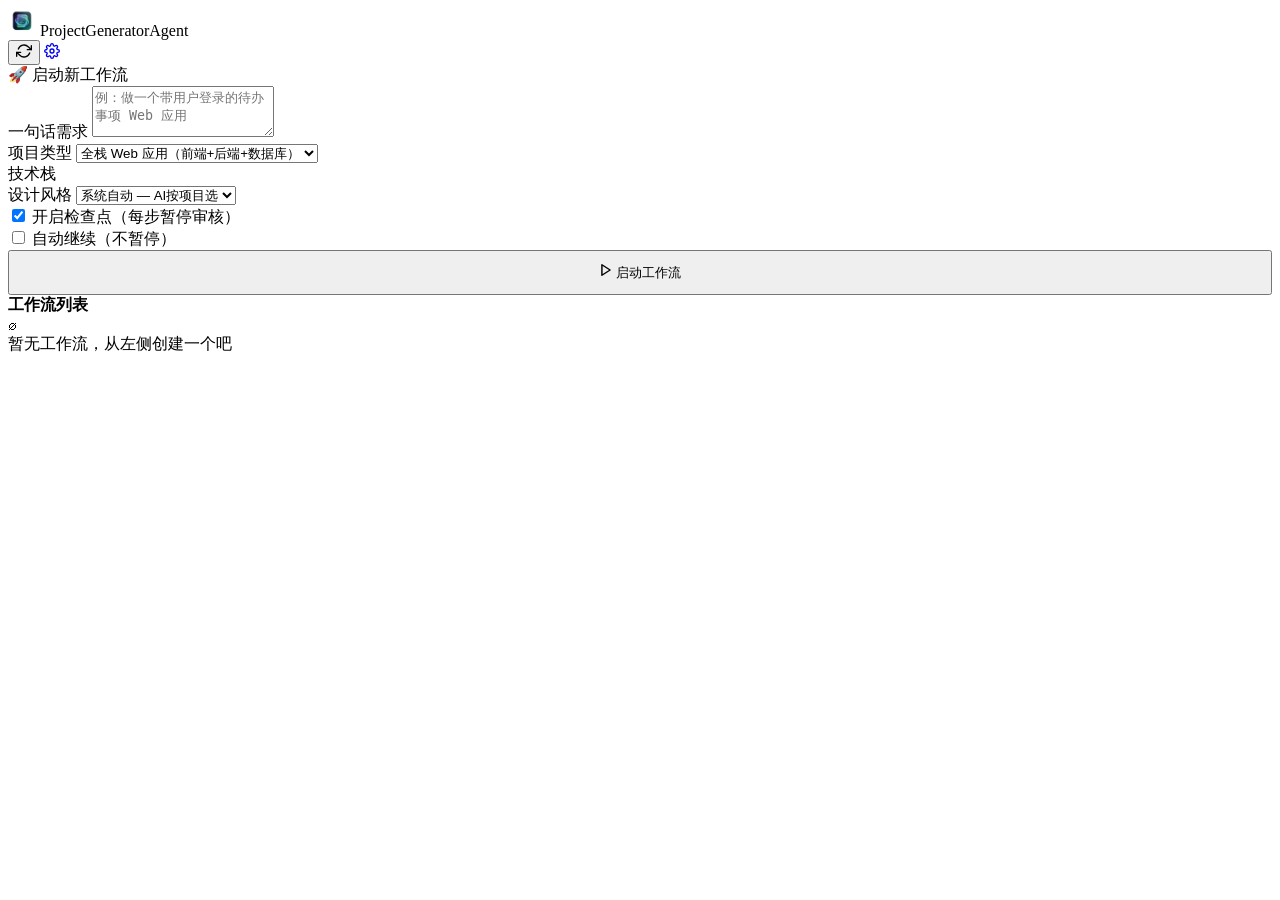
==== web/index.html @ aea73658 "Initial commit: Project Generator Agent 一句话生成项目的智能体系统，基于 LLM tool-calling 驱动的 SKILL 流水线。  核心模块: - ag" ====
<!DOCTYPE html>
<html lang="zh-CN">
<head>
  <meta charset="UTF-8">
  <meta name="viewport" content="width=device-width, initial-scale=1.0">
  <title>ProjectGeneratorAgent — 一句话生成项目</title>
  <link rel="icon" href="/icon.png" type="image/png">
  <link rel="stylesheet" href="/assets/css/main.css">
  <style>
    .tech-stack-group {
      display: none;
      padding: 12px;
      background: var(--bg);
      border-radius: var(--radius);
      margin-top: 8px;
    }
    .tech-stack-group.active { display: block; }
    .tech-stack-row {
      display: grid;
      grid-template-columns: 90px 1fr;
      gap: 10px;
      align-items: center;
      margin-bottom: 8px;
    }
    .tech-stack-row label {
      font-size: 12px;
      font-weight: 600;
      color: var(--fg-muted);
    }
    .tech-stack-row select {
      padding: 6px 10px;
      border: 1px solid var(--border-strong);
      border-radius: var(--radius-sm);
      background: var(--bg-elevated);
      font-size: 13px;
    }
    .chip-group {
      display: flex;
      flex-wrap: wrap;
      gap: 6px;
    }
    .chip {
      padding: 5px 12px;
      border-radius: 999px;
      border: 1px solid var(--border-strong);
      background: var(--bg-elevated);
      font-size: 12px;
      cursor: pointer;
      transition: all 0.15s;
      user-select: none;
    }
    .chip:hover { border-color: var(--primary); }
    .chip.active {
      background: var(--primary-light);
      border-color: var(--primary);
      color: var(--primary);
      font-weight: 600;
    }
    .design-style-desc { display: none; }
    .design-style-desc.active { display: block; }
  </style>
</head>
<body>
  <!-- 顶部导航 -->
  <nav class="navbar">
    <div class="navbar-brand">
      <img src="/icon.png" alt="PGA" style="width: 28px; height: 28px; border-radius: 6px;">
      <span>ProjectGeneratorAgent</span>
    </div>
    <div class="navbar-actions">
      <button class="btn btn-ghost btn-icon" id="refresh-btn" title="刷新">
        <svg width="16" height="16" viewBox="0 0 24 24" fill="none" stroke="currentColor" stroke-width="2" stroke-linecap="round" stroke-linejoin="round"><polyline points="23 4 23 10 17 10"></polyline><polyline points="1 20 1 14 7 14"></polyline><path d="M3.51 9a9 9 0 0 1 14.85-3.36L23 10M1 14l4.64 4.36A9 9 0 0 0 20.49 15"></path></svg>
      </button>
      <a href="/settings.html" class="btn btn-ghost btn-icon" title="设置">
        <svg width="16" height="16" viewBox="0 0 24 24" fill="none" stroke="currentColor" stroke-width="2" stroke-linecap="round" stroke-linejoin="round"><circle cx="12" cy="12" r="3"></circle><path d="M19.4 15a1.65 1.65 0 0 0 .33 1.82l.06.06a2 2 0 0 1 0 2.83 2 2 0 0 1-2.83 0l-.06-.06a1.65 1.65 0 0 0-1.82-.33 1.65 1.65 0 0 0-1 1.51V21a2 2 0 0 1-2 2 2 2 0 0 1-2-2v-.09A1.65 1.65 0 0 0 9 19.4a1.65 1.65 0 0 0-1.82.33l-.06.06a2 2 0 0 1-2.83 0 2 2 0 0 1 0-2.83l.06-.06a1.65 1.65 0 0 0 .33-1.82 1.65 1.65 0 0 0-1.51-1H3a2 2 0 0 1-2-2 2 2 0 0 1 2-2h.09A1.65 1.65 0 0 0 4.6 9a1.65 1.65 0 0 0-.33-1.82l-.06-.06a2 2 0 0 1 0-2.83 2 2 0 0 1 2.83 0l.06.06a1.65 1.65 0 0 0 1.82.33H9a1.65 1.65 0 0 0 1-1.51V3a2 2 0 0 1 2-2 2 2 0 0 1 2 2v.09a1.65 1.65 0 0 0 1 1.51 1.65 1.65 0 0 0 1.82-.33l.06-.06a2 2 0 0 1 2.83 0 2 2 0 0 1 0 2.83l-.06.06a1.65 1.65 0 0 0-.33 1.82V9a1.65 1.65 0 0 0 1.51 1H21a2 2 0 0 1 2 2 2 2 0 0 1-2 2h-.09a1.65 1.65 0 0 0-1.51 1z"></path></svg>
      </a>
    </div>
  </nav>

  <div class="page-container">
    <div class="home-layout">
      <!-- 左侧：创建工作流 -->
      <div class="card">
        <div class="card-header">
          <span>🚀 启动新工作流</span>
        </div>
        <div class="card-body">
          <div class="form-group">
            <label class="form-label">一句话需求</label>
            <textarea class="form-textarea" id="req-title" rows="3"
              placeholder="例：做一个带用户登录的待办事项 Web 应用"></textarea>
          </div>

          <div class="form-group">
            <label class="form-label">项目类型</label>
            <select class="form-select" id="req-project-type">
              <option value="fullstack">全栈 Web 应用（前端+后端+数据库）</option>
              <option value="frontend_only">纯前端页面（静态站/交互页面）</option>
              <option value="cli">命令行工具（CLI 程序）</option>
              <option value="script">Python 脚本（自动化/小工具）</option>
            </select>
          </div>

          <!-- 基于项目类型的细分选项 -->
          <div class="form-group">
            <label class="form-label">技术栈</label>

            <!-- fullstack -->
            <div class="tech-stack-group" id="ts-fullstack">
              <div class="tech-stack-row">
                <label>前端框架</label>
                <div class="chip-group" data-name="frontend_framework">
                  <span class="chip active" data-val="React">React</span>
                  <span class="chip" data-val="Vue">Vue</span>
                  <span class="chip" data-val="纯HTML+JS">纯HTML+JS</span>
                </div>
              </div>
              <div class="tech-stack-row">
                <label>后端框架</label>
                <div class="chip-group" data-name="backend_framework">
                  <span class="chip active" data-val="FastAPI">FastAPI</span>
                  <span class="chip" data-val="Flask">Flask</span>
                  <span class="chip" data-val="Node-Express">Node-Express</span>
                </div>
              </div>
              <div class="tech-stack-row">
                <label>数据库</label>
                <div class="chip-group" data-name="database">
                  <span class="chip active" data-val="SQLite">SQLite</span>
                  <span class="chip" data-val="MySQL">MySQL</span>
                </div>
              </div>
            </div>

            <!-- frontend_only -->
            <div class="tech-stack-group" id="ts-frontend_only">
              <div class="tech-stack-row">
                <label>前端框架</label>
                <div class="chip-group" data-name="frontend_framework">
                  <span class="chip active" data-val="React">React</span>
                  <span class="chip" data-val="Vue">Vue</span>
                  <span class="chip" data-val="纯HTML+JS">纯HTML+JS</span>
                </div>
              </div>
            </div>

            <!-- cli -->
            <div class="tech-stack-group" id="ts-cli">
              <div class="tech-stack-row">
                <label>编程语言</label>
                <div class="chip-group" data-name="language">
                  <span class="chip active" data-val="Python">Python</span>
                  <span class="chip" data-val="Node">Node</span>
                </div>
              </div>
            </div>

            <!-- script -->
            <div class="tech-stack-group" id="ts-script">
              <div class="tech-stack-row">
                <label>编程语言</label>
                <div class="chip-group" data-name="language">
                  <span class="chip active" data-val="Python">Python</span>
                  <span class="chip" data-val="Node">Node</span>
                </div>
              </div>
            </div>
          </div>

          <div class="form-group">
            <label class="form-label">设计风格</label>
            <select class="form-select" id="req-design-style">
              <option value="auto">系统自动 — AI按项目选</option>
              <option value="minimal">极简专业 — 工具/SaaS</option>
              <option value="tech">科技感 — 深色/开发者</option>
              <option value="colorful">活泼多彩 — 消费级</option>
              <option value="elegant">优雅留白 — 展示/高端</option>
              <option value="retro">复古 — 怀旧/个性</option>
              <option value="custom">自定义 — 文字描述</option>
            </select>
            <textarea class="form-textarea design-style-desc" id="req-design-style-desc" rows="2"
              style="margin-top: 8px;"
              placeholder="描述你想要的设计风格，如：蓝白配色、卡片式布局、圆角元素"></textarea>
          </div>

          <div class="form-group">
            <label class="form-checkbox">
              <input type="checkbox" id="req-checkpoint" checked>
              <span>开启检查点（每步暂停审核）</span>
            </label>
          </div>

          <div class="form-group">
            <label class="form-checkbox">
              <input type="checkbox" id="req-auto">
              <span>自动继续（不暂停）</span>
            </label>
          </div>

          <button class="btn btn-primary" id="start-btn" style="width: 100%; justify-content: center; padding: 11px;">
            <svg width="14" height="14" viewBox="0 0 24 24" fill="none" stroke="currentColor" stroke-width="2.5" stroke-linecap="round" stroke-linejoin="round"><polygon points="5 3 19 12 5 21 5 3"></polygon></svg>
            启动工作流
          </button>
        </div>
      </div>

      <!-- 右侧：工作流列表 -->
      <div>
        <div class="flex items-center justify-between mb-2">
          <h2 style="margin: 0; font-size: 16px;">工作流列表</h2>
          <span class="text-sm text-muted" id="workflow-count"></span>
        </div>
        <div class="workflow-list" id="workflow-list">
          <div class="empty-state">
            <div class="empty-state-icon">∅</div>
            <div class="empty-state-text">暂无工作流，从左侧创建一个吧</div>
          </div>
        </div>
      </div>
    </div>
  </div>

  <script src="/assets/js/api.js"></script>
  <script src="/assets/js/app.js"></script>
</body>
</html>
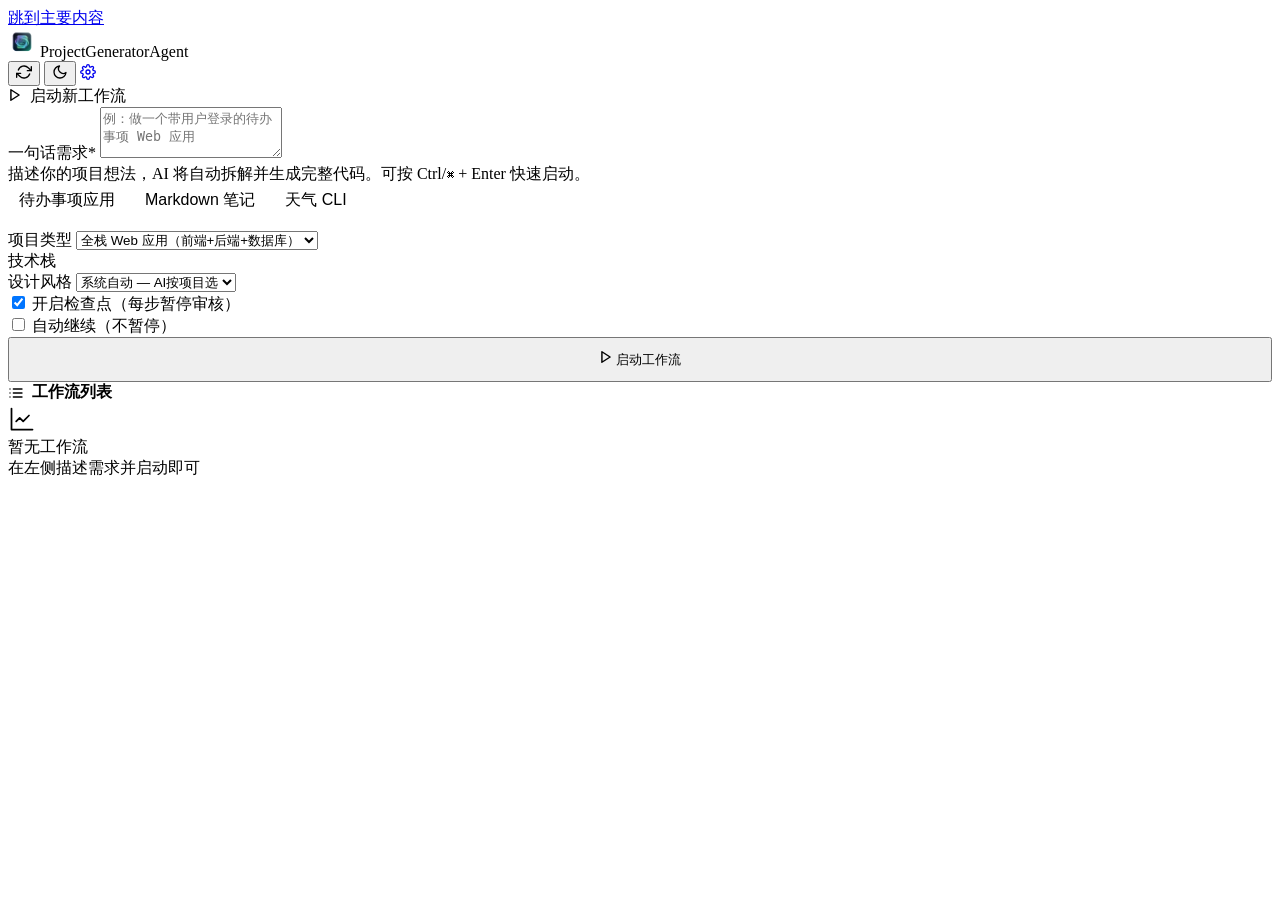
==== commit 37b08495: "重构前端 UI 与技能系统，新增多 agent 调度，清理测试与冗余文件 - 前端：依据 ui-ux-pro-max 方法论重构设计系统（语义令牌/暗色模式/无障碍/SVG 图标），优化工作流时间轴布" ====
--- a/web/index.html
+++ b/web/index.html
@@ -1,16 +1,26 @@
 <!DOCTYPE html>
-<html lang="zh-CN">
+<html lang="zh-CN" data-theme="light">
 <head>
   <meta charset="UTF-8">
   <meta name="viewport" content="width=device-width, initial-scale=1.0">
   <title>ProjectGeneratorAgent — 一句话生成项目</title>
   <link rel="icon" href="/icon.png" type="image/png">
-  <link rel="stylesheet" href="/assets/css/main.css">
+  <link rel="stylesheet" href="/assets/css/main.css?v=7">
+  <!-- 防 FOUC：在样式加载前应用已存主题 -->
+  <script>
+    (function () {
+      try {
+        var t = localStorage.getItem('pga_theme');
+        if (!t && window.matchMedia) t = window.matchMedia('(prefers-color-scheme: dark)').matches ? 'dark' : 'light';
+        document.documentElement.setAttribute('data-theme', t || 'light');
+      } catch (e) {}
+    })();
+  </script>
   <style>
     .tech-stack-group {
       display: none;
-      padding: 12px;
-      background: var(--bg);
+      padding: var(--space-3);
+      background: var(--bg-subtle);
       border-radius: var(--radius);
       margin-top: 8px;
     }
@@ -23,16 +33,9 @@
       margin-bottom: 8px;
     }
     .tech-stack-row label {
-      font-size: 12px;
+      font-size: var(--text-sm);
       font-weight: 600;
       color: var(--fg-muted);
-    }
-    .tech-stack-row select {
-      padding: 6px 10px;
-      border: 1px solid var(--border-strong);
-      border-radius: var(--radius-sm);
-      background: var(--bg-elevated);
-      font-size: 13px;
     }
     .chip-group {
       display: flex;
@@ -40,16 +43,23 @@
       gap: 6px;
     }
     .chip {
-      padding: 5px 12px;
+      padding: 7px 14px;          /* 接近 44px 触控目标 */
+      min-height: 32px;
       border-radius: 999px;
       border: 1px solid var(--border-strong);
       background: var(--bg-elevated);
-      font-size: 12px;
+      font-size: var(--text-sm);
       cursor: pointer;
-      transition: all 0.15s;
+      transition: background var(--duration) var(--ease-standard),
+                  border-color var(--duration) var(--ease-standard),
+                  color var(--duration) var(--ease-standard);
       user-select: none;
-    }
-    .chip:hover { border-color: var(--primary); }
+      display: inline-flex;
+      align-items: center;
+      -webkit-tap-highlight-color: transparent;
+    }
+    .chip:hover { border-color: var(--primary); color: var(--primary); }
+    .chip:focus-visible { box-shadow: var(--focus-ring); }
     .chip.active {
       background: var(--primary-light);
       border-color: var(--primary);
@@ -58,41 +68,71 @@
     }
     .design-style-desc { display: none; }
     .design-style-desc.active { display: block; }
+    .quick-actions { display: flex; gap: 8px; flex-wrap: wrap; margin-bottom: 14px; }
+    .quick-chip {
+      font-size: var(--text-xs);
+      padding: 5px 11px;
+      border-radius: 999px;
+      border: 1px dashed var(--border-strong);
+      background: transparent;
+      color: var(--fg-muted);
+      cursor: pointer;
+      transition: all var(--duration) var(--ease-standard);
+    }
+    .quick-chip:hover { border-color: var(--primary); color: var(--primary); border-style: solid; }
   </style>
 </head>
 <body>
+  <a href="#main-content" class="sr-only">跳到主要内容</a>
   <!-- 顶部导航 -->
-  <nav class="navbar">
+  <nav class="navbar" role="navigation" aria-label="主导航">
     <div class="navbar-brand">
-      <img src="/icon.png" alt="PGA" style="width: 28px; height: 28px; border-radius: 6px;">
+      <img src="/icon.png" alt="PGA Logo" style="width: 28px; height: 28px; border-radius: 6px;">
       <span>ProjectGeneratorAgent</span>
     </div>
     <div class="navbar-actions">
-      <button class="btn btn-ghost btn-icon" id="refresh-btn" title="刷新">
-        <svg width="16" height="16" viewBox="0 0 24 24" fill="none" stroke="currentColor" stroke-width="2" stroke-linecap="round" stroke-linejoin="round"><polyline points="23 4 23 10 17 10"></polyline><polyline points="1 20 1 14 7 14"></polyline><path d="M3.51 9a9 9 0 0 1 14.85-3.36L23 10M1 14l4.64 4.36A9 9 0 0 0 20.49 15"></path></svg>
+      <button class="btn btn-ghost btn-icon" id="refresh-btn" type="button" aria-label="刷新工作流列表" title="刷新">
+        <svg aria-hidden="true" width="16" height="16" viewBox="0 0 24 24" fill="none" stroke="currentColor" stroke-width="2" stroke-linecap="round" stroke-linejoin="round"><polyline points="23 4 23 10 17 10"></polyline><polyline points="1 20 1 14 7 14"></polyline><path d="M3.51 9a9 9 0 0 1 14.85-3.36L23 10M1 14l4.64 4.36A9 9 0 0 0 20.49 15"></path></svg>
       </button>
-      <a href="/settings.html" class="btn btn-ghost btn-icon" title="设置">
-        <svg width="16" height="16" viewBox="0 0 24 24" fill="none" stroke="currentColor" stroke-width="2" stroke-linecap="round" stroke-linejoin="round"><circle cx="12" cy="12" r="3"></circle><path d="M19.4 15a1.65 1.65 0 0 0 .33 1.82l.06.06a2 2 0 0 1 0 2.83 2 2 0 0 1-2.83 0l-.06-.06a1.65 1.65 0 0 0-1.82-.33 1.65 1.65 0 0 0-1 1.51V21a2 2 0 0 1-2 2 2 2 0 0 1-2-2v-.09A1.65 1.65 0 0 0 9 19.4a1.65 1.65 0 0 0-1.82.33l-.06.06a2 2 0 0 1-2.83 0 2 2 0 0 1 0-2.83l.06-.06a1.65 1.65 0 0 0 .33-1.82 1.65 1.65 0 0 0-1.51-1H3a2 2 0 0 1-2-2 2 2 0 0 1 2-2h.09A1.65 1.65 0 0 0 4.6 9a1.65 1.65 0 0 0-.33-1.82l-.06-.06a2 2 0 0 1 0-2.83 2 2 0 0 1 2.83 0l.06.06a1.65 1.65 0 0 0 1.82.33H9a1.65 1.65 0 0 0 1-1.51V3a2 2 0 0 1 2-2 2 2 0 0 1 2 2v.09a1.65 1.65 0 0 0 1 1.51 1.65 1.65 0 0 0 1.82-.33l.06-.06a2 2 0 0 1 2.83 0 2 2 0 0 1 0 2.83l-.06.06a1.65 1.65 0 0 0-.33 1.82V9a1.65 1.65 0 0 0 1.51 1H21a2 2 0 0 1 2 2 2 2 0 0 1-2 2h-.09a1.65 1.65 0 0 0-1.51 1z"></path></svg>
+      <button class="btn btn-ghost btn-icon" type="button" data-theme-toggle aria-label="切换到暗色模式" title="暗色模式">
+        <svg class="icon-moon" aria-hidden="true" width="16" height="16" viewBox="0 0 24 24" fill="none" stroke="currentColor" stroke-width="2" stroke-linecap="round" stroke-linejoin="round"><path d="M21 12.79A9 9 0 1 1 11.21 3 7 7 0 0 0 21 12.79z"></path></svg>
+        <svg class="icon-sun" aria-hidden="true" width="16" height="16" viewBox="0 0 24 24" fill="none" stroke="currentColor" stroke-width="2" stroke-linecap="round" stroke-linejoin="round" style="display:none;"><circle cx="12" cy="12" r="5"></circle><line x1="12" y1="1" x2="12" y2="3"></line><line x1="12" y1="21" x2="12" y2="23"></line><line x1="4.22" y1="4.22" x2="5.64" y2="5.64"></line><line x1="18.36" y1="18.36" x2="19.78" y2="19.78"></line><line x1="1" y1="12" x2="3" y2="12"></line><line x1="21" y1="12" x2="23" y2="12"></line><line x1="4.22" y1="19.78" x2="5.64" y2="18.36"></line><line x1="18.36" y1="5.64" x2="19.78" y2="4.22"></line></svg>
+      </button>
+      <a href="/settings.html" class="btn btn-ghost btn-icon" aria-label="打开设置页面" title="设置">
+        <svg aria-hidden="true" width="16" height="16" viewBox="0 0 24 24" fill="none" stroke="currentColor" stroke-width="2" stroke-linecap="round" stroke-linejoin="round"><circle cx="12" cy="12" r="3"></circle><path d="M19.4 15a1.65 1.65 0 0 0 .33 1.82l.06.06a2 2 0 0 1 0 2.83 2 2 0 0 1-2.83 0l-.06-.06a1.65 1.65 0 0 0-1.82-.33 1.65 1.65 0 0 0-1 1.51V21a2 2 0 0 1-2 2 2 2 0 0 1-2-2v-.09A1.65 1.65 0 0 0 9 19.4a1.65 1.65 0 0 0-1.82.33l-.06.06a2 2 0 0 1-2.83 0 2 2 0 0 1 0-2.83l.06-.06a1.65 1.65 0 0 0 .33-1.82 1.65 1.65 0 0 0-1.51-1H3a2 2 0 0 1-2-2 2 2 0 0 1 2-2h.09A1.65 1.65 0 0 0 4.6 9a1.65 1.65 0 0 0-.33-1.82l-.06-.06a2 2 0 0 1 0-2.83 2 2 0 0 1 2.83 0l.06.06a1.65 1.65 0 0 0 1.82.33H9a1.65 1.65 0 0 0 1-1.51V3a2 2 0 0 1 2-2 2 2 0 0 1 2 2v.09a1.65 1.65 0 0 0 1 1.51 1.65 1.65 0 0 0 1.82-.33l.06-.06a2 2 0 0 1 2.83 0 2 2 0 0 1 0 2.83l-.06.06a1.65 1.65 0 0 0-.33 1.82V9a1.65 1.65 0 0 0 1.51 1H21a2 2 0 0 1 2 2 2 2 0 0 1-2 2h-.09a1.65 1.65 0 0 0-1.51 1z"></path></svg>
       </a>
     </div>
   </nav>
 
-  <div class="page-container">
+  <div class="page-container" id="main-content">
     <div class="home-layout">
       <!-- 左侧：创建工作流 -->
       <div class="card">
         <div class="card-header">
-          <span>🚀 启动新工作流</span>
+          <span style="display:inline-flex;align-items:center;gap:8px;">
+            <span class="header-icon">
+              <svg aria-hidden="true" width="14" height="14" viewBox="0 0 24 24" fill="none" stroke="currentColor" stroke-width="2.5" stroke-linecap="round" stroke-linejoin="round"><polygon points="5 3 19 12 5 21 5 3"></polygon></svg>
+            </span>
+            启动新工作流
+          </span>
         </div>
         <div class="card-body">
           <div class="form-group">
-            <label class="form-label">一句话需求</label>
-            <textarea class="form-textarea" id="req-title" rows="3"
+            <label class="form-label" for="req-title">一句话需求<span class="required" aria-hidden="true">*</span></label>
+            <textarea class="form-textarea" id="req-title" rows="3" required
+              aria-required="true" aria-describedby="req-title-help"
               placeholder="例：做一个带用户登录的待办事项 Web 应用"></textarea>
-          </div>
-
-          <div class="form-group">
-            <label class="form-label">项目类型</label>
+            <div class="form-helper" id="req-title-help">描述你的项目想法，AI 将自动拆解并生成完整代码。可按 Ctrl/⌘ + Enter 快速启动。</div>
+          </div>
+
+          <div class="quick-actions" role="group" aria-label="需求示例">
+            <button type="button" class="quick-chip" data-req="带用户登录注册的待办事项 Web 应用，需要任务分类和搜索">待办事项应用</button>
+            <button type="button" class="quick-chip" data-req="一个 Markdown 笔记应用，支持标签、全文搜索和暗色模式">Markdown 笔记</button>
+            <button type="button" class="quick-chip" data-req="天气查询命令行工具，输入城市名返回未来三天天气">天气 CLI</button>
+          </div>
+
+          <div class="form-group">
+            <label class="form-label" for="req-project-type">项目类型</label>
             <select class="form-select" id="req-project-type">
               <option value="fullstack">全栈 Web 应用（前端+后端+数据库）</option>
               <option value="frontend_only">纯前端页面（静态站/交互页面）</option>
@@ -109,25 +149,25 @@
             <div class="tech-stack-group" id="ts-fullstack">
               <div class="tech-stack-row">
                 <label>前端框架</label>
-                <div class="chip-group" data-name="frontend_framework">
-                  <span class="chip active" data-val="React">React</span>
-                  <span class="chip" data-val="Vue">Vue</span>
-                  <span class="chip" data-val="纯HTML+JS">纯HTML+JS</span>
+                <div class="chip-group" data-name="frontend_framework" role="group" aria-label="前端框架">
+                  <span class="chip active" data-val="React" role="button" tabindex="0" aria-pressed="true">React</span>
+                  <span class="chip" data-val="Vue" role="button" tabindex="0" aria-pressed="false">Vue</span>
+                  <span class="chip" data-val="纯HTML+JS" role="button" tabindex="0" aria-pressed="false">纯HTML+JS</span>
                 </div>
               </div>
               <div class="tech-stack-row">
                 <label>后端框架</label>
-                <div class="chip-group" data-name="backend_framework">
-                  <span class="chip active" data-val="FastAPI">FastAPI</span>
-                  <span class="chip" data-val="Flask">Flask</span>
-                  <span class="chip" data-val="Node-Express">Node-Express</span>
+                <div class="chip-group" data-name="backend_framework" role="group" aria-label="后端框架">
+                  <span class="chip active" data-val="FastAPI" role="button" tabindex="0" aria-pressed="true">FastAPI</span>
+                  <span class="chip" data-val="Flask" role="button" tabindex="0" aria-pressed="false">Flask</span>
+                  <span class="chip" data-val="Node-Express" role="button" tabindex="0" aria-pressed="false">Node-Express</span>
                 </div>
               </div>
               <div class="tech-stack-row">
                 <label>数据库</label>
-                <div class="chip-group" data-name="database">
-                  <span class="chip active" data-val="SQLite">SQLite</span>
-                  <span class="chip" data-val="MySQL">MySQL</span>
+                <div class="chip-group" data-name="database" role="group" aria-label="数据库">
+                  <span class="chip active" data-val="SQLite" role="button" tabindex="0" aria-pressed="true">SQLite</span>
+                  <span class="chip" data-val="MySQL" role="button" tabindex="0" aria-pressed="false">MySQL</span>
                 </div>
               </div>
             </div>
@@ -136,10 +176,10 @@
             <div class="tech-stack-group" id="ts-frontend_only">
               <div class="tech-stack-row">
                 <label>前端框架</label>
-                <div class="chip-group" data-name="frontend_framework">
-                  <span class="chip active" data-val="React">React</span>
-                  <span class="chip" data-val="Vue">Vue</span>
-                  <span class="chip" data-val="纯HTML+JS">纯HTML+JS</span>
+                <div class="chip-group" data-name="frontend_framework" role="group" aria-label="前端框架">
+                  <span class="chip active" data-val="React" role="button" tabindex="0" aria-pressed="true">React</span>
+                  <span class="chip" data-val="Vue" role="button" tabindex="0" aria-pressed="false">Vue</span>
+                  <span class="chip" data-val="纯HTML+JS" role="button" tabindex="0" aria-pressed="false">纯HTML+JS</span>
                 </div>
               </div>
             </div>
@@ -148,9 +188,9 @@
             <div class="tech-stack-group" id="ts-cli">
               <div class="tech-stack-row">
                 <label>编程语言</label>
-                <div class="chip-group" data-name="language">
-                  <span class="chip active" data-val="Python">Python</span>
-                  <span class="chip" data-val="Node">Node</span>
+                <div class="chip-group" data-name="language" role="group" aria-label="编程语言">
+                  <span class="chip active" data-val="Python" role="button" tabindex="0" aria-pressed="true">Python</span>
+                  <span class="chip" data-val="Node" role="button" tabindex="0" aria-pressed="false">Node</span>
                 </div>
               </div>
             </div>
@@ -159,16 +199,16 @@
             <div class="tech-stack-group" id="ts-script">
               <div class="tech-stack-row">
                 <label>编程语言</label>
-                <div class="chip-group" data-name="language">
-                  <span class="chip active" data-val="Python">Python</span>
-                  <span class="chip" data-val="Node">Node</span>
-                </div>
-              </div>
-            </div>
-          </div>
-
-          <div class="form-group">
-            <label class="form-label">设计风格</label>
+                <div class="chip-group" data-name="language" role="group" aria-label="编程语言">
+                  <span class="chip active" data-val="Python" role="button" tabindex="0" aria-pressed="true">Python</span>
+                  <span class="chip" data-val="Node" role="button" tabindex="0" aria-pressed="false">Node</span>
+                </div>
+              </div>
+            </div>
+          </div>
+
+          <div class="form-group">
+            <label class="form-label" for="req-design-style">设计风格</label>
             <select class="form-select" id="req-design-style">
               <option value="auto">系统自动 — AI按项目选</option>
               <option value="minimal">极简专业 — 工具/SaaS</option>
@@ -197,8 +237,8 @@
             </label>
           </div>
 
-          <button class="btn btn-primary" id="start-btn" style="width: 100%; justify-content: center; padding: 11px;">
-            <svg width="14" height="14" viewBox="0 0 24 24" fill="none" stroke="currentColor" stroke-width="2.5" stroke-linecap="round" stroke-linejoin="round"><polygon points="5 3 19 12 5 21 5 3"></polygon></svg>
+          <button class="btn btn-primary" id="start-btn" type="button" style="width: 100%; justify-content: center; padding: 11px;">
+            <svg aria-hidden="true" width="14" height="14" viewBox="0 0 24 24" fill="none" stroke="currentColor" stroke-width="2.5" stroke-linecap="round" stroke-linejoin="round"><polygon points="5 3 19 12 5 21 5 3"></polygon></svg>
             启动工作流
           </button>
         </div>
@@ -207,20 +247,27 @@
       <!-- 右侧：工作流列表 -->
       <div>
         <div class="flex items-center justify-between mb-2">
-          <h2 style="margin: 0; font-size: 16px;">工作流列表</h2>
+          <h2 style="margin: 0; font-size: var(--text-md); display:inline-flex; align-items:center; gap:8px;">
+            <svg aria-hidden="true" width="16" height="16" viewBox="0 0 24 24" fill="none" stroke="currentColor" stroke-width="2" stroke-linecap="round" stroke-linejoin="round" style="color:var(--fg-muted);"><line x1="8" y1="6" x2="21" y2="6"></line><line x1="8" y1="12" x2="21" y2="12"></line><line x1="8" y1="18" x2="21" y2="18"></line><line x1="3" y1="6" x2="3.01" y2="6"></line><line x1="3" y1="12" x2="3.01" y2="12"></line><line x1="3" y1="18" x2="3.01" y2="18"></line></svg>
+            工作流列表
+          </h2>
           <span class="text-sm text-muted" id="workflow-count"></span>
         </div>
-        <div class="workflow-list" id="workflow-list">
+        <div class="workflow-list" id="workflow-list" aria-live="polite">
           <div class="empty-state">
-            <div class="empty-state-icon">∅</div>
-            <div class="empty-state-text">暂无工作流，从左侧创建一个吧</div>
+            <div class="empty-state-icon">
+              <svg aria-hidden="true" width="28" height="28" viewBox="0 0 24 24" fill="none" stroke="currentColor" stroke-width="1.5" stroke-linecap="round" stroke-linejoin="round"><path d="M3 3v18h18"></path><path d="M7 14l3-3 3 3 5-5"></path></svg>
+            </div>
+            <div class="empty-state-text">暂无工作流</div>
+            <div class="empty-state-hint">在左侧描述需求并启动即可</div>
           </div>
         </div>
       </div>
     </div>
   </div>
 
-  <script src="/assets/js/api.js"></script>
-  <script src="/assets/js/app.js"></script>
+  <script src="/assets/js/api.js?v=7"></script>
+  <script src="/assets/js/theme.js?v=7"></script>
+  <script src="/assets/js/app.js?v=7"></script>
 </body>
 </html>
